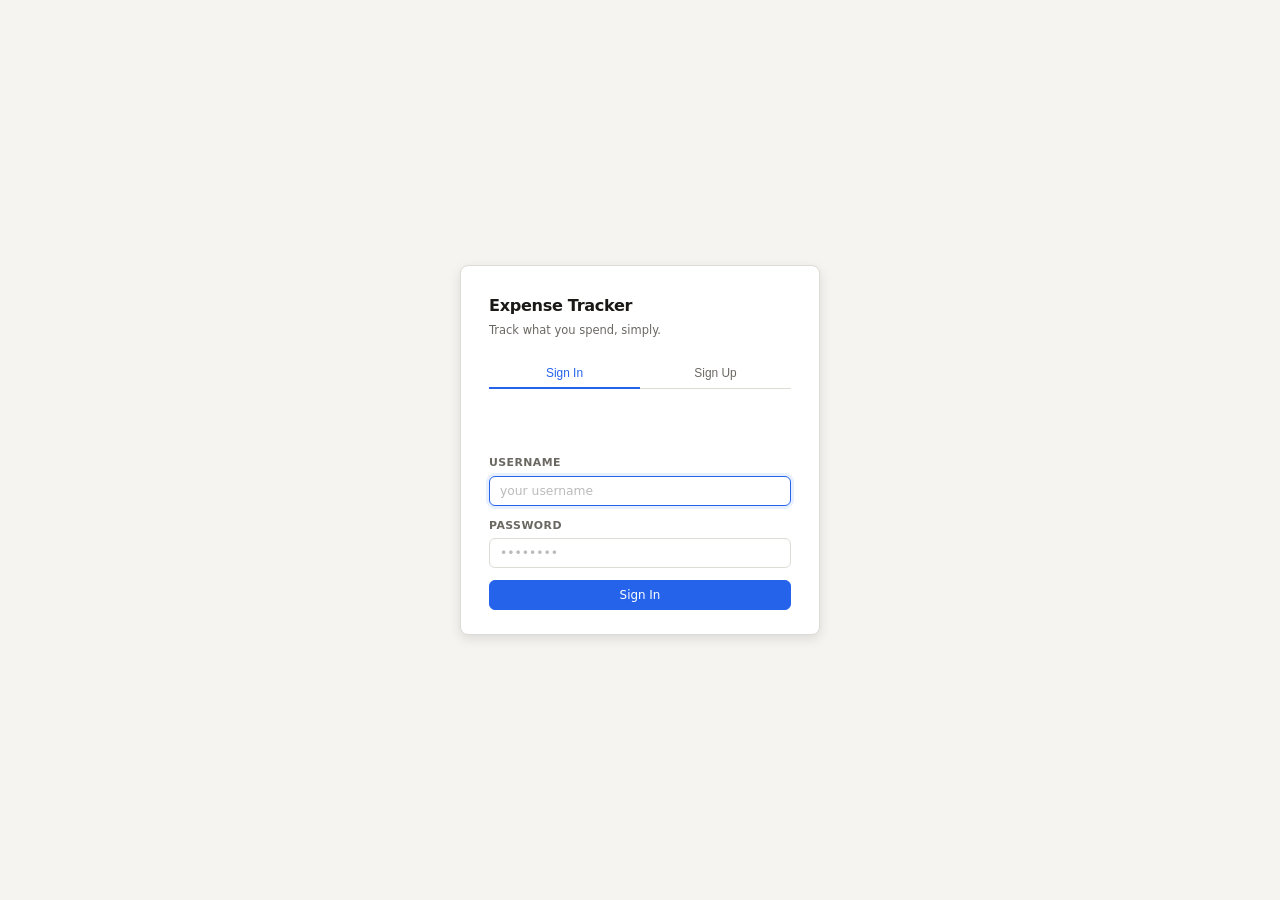
==== internal/ui/spa/static/login.html @ 538b974f "HTML/CSS/js SPA UI added" ====
<!DOCTYPE html>
<html lang="en">

<head>
    <meta charset="UTF-8">
    <meta name="viewport" content="width=device-width, initial-scale=1.0">
    <title>Expense Tracker — Sign In</title>
    <link rel="stylesheet" href="css/style.css">
</head>

<body>
    <div class="auth-wrap">
        <div class="auth-card">
            <div class="auth-title">Expense Tracker</div>
            <div class="auth-subtitle">Track what you spend, simply.</div>

            <div class="auth-tabs" role="tablist">
                <button class="auth-tab active" id="tab-login" onclick="switchTab('login')" role="tab">Sign In</button>
                <button class="auth-tab" id="tab-signup" onclick="switchTab('signup')" role="tab">Sign Up</button>
            </div>

            <div id="auth-alert" class="alert"></div>

            <!-- Login form -->
            <form id="form-login" onsubmit="doLogin(event)" novalidate>
                <div class="form-group">
                    <label class="form-label" for="login-username">Username</label>
                    <input class="form-input" type="text" id="login-username" name="username" autocomplete="username"
                        required autofocus placeholder="your username">
                </div>
                <div class="form-group">
                    <label class="form-label" for="login-password">Password</label>
                    <input class="form-input" type="password" id="login-password" name="password"
                        autocomplete="current-password" required placeholder="••••••••">
                </div>
                <div class="mt-12">
                    <button class="btn btn-primary btn-full" type="submit" id="btn-login">Sign In</button>
                </div>
            </form>

            <!-- Signup form -->
            <form id="form-signup" onsubmit="doSignup(event)" novalidate style="display:none">
                <div class="form-group">
                    <label class="form-label" for="signup-username">Username</label>
                    <input class="form-input" type="text" id="signup-username" name="username" autocomplete="username"
                        required placeholder="choose a username">
                </div>
                <div class="form-group">
                    <label class="form-label" for="signup-password">Password</label>
                    <input class="form-input" type="password" id="signup-password" name="password"
                        autocomplete="new-password" required placeholder="choose a password">
                </div>
                <div class="form-group">
                    <label class="form-label" for="signup-password2">Confirm Password</label>
                    <input class="form-input" type="password" id="signup-password2" name="password2"
                        autocomplete="new-password" required placeholder="repeat password">
                </div>
                <div class="mt-12">
                    <button class="btn btn-primary btn-full" type="submit" id="btn-signup">Create Account</button>
                </div>
            </form>
        </div>
    </div>

    <script src="js/config.js"></script>
    <script src="js/api.js"></script>
    <script>
        function switchTab(tab) {
            const isLogin = tab === 'login';
            document.getElementById('tab-login').classList.toggle('active', isLogin);
            document.getElementById('tab-signup').classList.toggle('active', !isLogin);
            document.getElementById('form-login').style.display = isLogin ? '' : 'none';
            document.getElementById('form-signup').style.display = isLogin ? 'none' : '';
            clearAlert();
            const focusId = isLogin ? 'login-username' : 'signup-username';
            setTimeout(() => document.getElementById(focusId).focus(), 0);
        }

        function showAlert(msg, type = 'error') {
            const el = document.getElementById('auth-alert');
            el.className = `alert alert-${type} is-visible`;
            el.textContent = msg;
        }

        function clearAlert() {
            const el = document.getElementById('auth-alert');
            el.className = 'alert';
            el.textContent = '';
        }

        async function doLogin(e) {
            e.preventDefault();
            const btn = document.getElementById('btn-login');
            const username = document.getElementById('login-username').value.trim();
            const password = document.getElementById('login-password').value;
            if (!username || !password) { showAlert('Please enter username and password.'); return; }

            btn.disabled = true;
            btn.textContent = 'Signing in…';
            try {
                const res = await Api.login(username, password);
                if (res && res.ok) {
                    clearAlert();
                    window.location.href = CONFIG.APP_BASE + '/';
                } else {
                    const msg = await Api.handleError(res, 'Invalid username or password.');
                    showAlert(msg);
                }
            } catch {
                showAlert('Could not reach the server. Please check your connection.');
            } finally {
                btn.disabled = false;
                btn.textContent = 'Sign In';
            }
        }

        async function doSignup(e) {
            e.preventDefault();
            const btn = document.getElementById('btn-signup');
            const username = document.getElementById('signup-username').value.trim();
            const password = document.getElementById('signup-password').value;
            const password2 = document.getElementById('signup-password2').value;

            if (!username || !password) { showAlert('Please fill in all fields.'); return; }
            if (password !== password2) { showAlert('Passwords do not match.'); return; }

            btn.disabled = true;
            btn.textContent = 'Creating account…';
            try {
                const res = await Api.signup(username, password);
                if (res && res.ok) {
                    clearAlert();
                    window.location.href = CONFIG.APP_BASE + '/';
                } else if (res && res.status === 409) {
                    showAlert('That username is already taken.');
                } else {
                    const msg = await Api.handleError(res, 'Could not create account.');
                    showAlert(msg);
                }
            } catch {
                showAlert('Could not reach the server. Please check your connection.');
            } finally {
                btn.disabled = false;
                btn.textContent = 'Create Account';
            }
        }
    </script>
</body>

</html>
---- internal/ui/spa/static/css/style.css ----
/* ── Reset & Base ── */
*,
*::before,
*::after {
    box-sizing: border-box;
    margin: 0;
    padding: 0;
}

:root {
    --nav-h: 46px;
    --color-bg: #f5f4f1;
    --color-surface: #ffffff;
    --color-border: #dddbd5;
    --color-border-strong: #b8b5ae;
    --color-text: #1a1917;
    --color-text-muted: #6b6862;
    --color-accent: #2563eb;
    --color-accent-bg: #eff6ff;
    --color-accent-hover: #1d4ed8;
    --color-danger: #dc2626;
    --color-danger-bg: #fef2f2;
    --color-success: #16a34a;
    --color-warning-bg: #fffbeb;
    --color-warning: #92400e;
    --radius-sm: 4px;
    --radius-md: 6px;
    --radius-lg: 8px;
    --shadow-sm: 0 1px 3px rgba(0, 0, 0, 0.08);
    --shadow-md: 0 4px 12px rgba(0, 0, 0, 0.10);
    font-size: 14px;
}

html,
body {
    height: 100%;
    font-family: 'Segoe UI', system-ui, -apple-system, sans-serif;
    background: var(--color-bg);
    color: var(--color-text);
    line-height: 1.5;
    -webkit-font-smoothing: antialiased;
}

/* ── Typography ── */
h1 {
    font-size: 1.25rem;
    font-weight: 600;
}

h2 {
    font-size: 1.05rem;
    font-weight: 600;
}

h3 {
    font-size: 0.9rem;
    font-weight: 600;
}

a {
    color: var(--color-accent);
    text-decoration: none;
}

a:hover {
    text-decoration: underline;
}

/* ── Nav ── */
#main-nav {
    position: fixed;
    top: 0;
    left: 0;
    right: 0;
    height: var(--nav-h);
    background: var(--nav-bg, #1d4ed8);
    border-bottom: none;
    display: flex;
    align-items: center;
    justify-content: space-between;
    padding: 0 16px;
    z-index: 100;
    box-shadow: 0 2px 8px rgba(0, 0, 0, 0.18);
}

.nav-left,
.nav-right {
    display: flex;
    align-items: center;
    gap: 4px;
}

.nav-brand {
    font-weight: 800;
    font-size: 1.05rem;
    color: #ffffff;
    letter-spacing: -0.02em;
    text-decoration: none;
    margin-right: 8px;
}

.nav-brand:hover {
    text-decoration: none;
    color: rgba(255, 255, 255, 0.85);
}

.nav-link {
    padding: 5px 10px;
    border-radius: var(--radius-md);
    color: rgba(255, 255, 255, 0.7);
    font-size: 0.85rem;
    font-weight: 500;
    text-decoration: none;
    transition: background 0.15s, color 0.15s;
}

.nav-link:hover {
    background: rgba(255, 255, 255, 0.12);
    color: #ffffff;
    text-decoration: none;
}

.nav-link.active {
    color: #ffffff;
    background: rgba(255, 255, 255, 0.18);
}

/* ── User Chip ── */
.user-chip-wrap {
    position: relative;
    margin-left: 4px;
}

.user-chip {
    display: flex;
    align-items: center;
    gap: 6px;
    padding: 4px 8px 4px 4px;
    border: 1px solid rgba(255, 255, 255, 0.3);
    border-radius: 20px;
    background: rgba(255, 255, 255, 0.12);
    cursor: pointer;
    font-size: 0.82rem;
    font-weight: 500;
    color: #ffffff;
    transition: border-color 0.15s, background 0.15s;
}

.user-chip:hover {
    border-color: rgba(255, 255, 255, 0.5);
    background: rgba(255, 255, 255, 0.2);
}

.user-avatar {
    width: 24px;
    height: 24px;
    border-radius: 50%;
    background: rgba(255, 255, 255, 0.25);
    color: #ffffff;
    display: flex;
    align-items: center;
    justify-content: center;
    font-size: 0.7rem;
    font-weight: 700;
    flex-shrink: 0;
}

.chevron {
    font-size: 0.75rem;
    color: rgba(255, 255, 255, 0.6);
}

.user-dropdown {
    position: absolute;
    top: calc(100% + 6px);
    right: 0;
    min-width: 160px;
    background: var(--color-surface);
    border: 1px solid var(--color-border);
    border-radius: var(--radius-lg);
    box-shadow: var(--shadow-md);
    overflow: hidden;
    z-index: 200;
}

.user-dropdown[hidden] {
    display: none;
}

.dropdown-item {
    display: block;
    padding: 8px 14px;
    font-size: 0.85rem;
    color: var(--color-text);
    text-decoration: none;
    transition: background 0.1s;
}

.dropdown-item:hover {
    background: var(--color-bg);
    text-decoration: none;
}

.dropdown-item--danger {
    color: var(--color-danger);
}

.dropdown-item--danger:hover {
    background: var(--color-danger-bg);
}

.dropdown-divider {
    height: 1px;
    background: var(--color-border);
    margin: 2px 0;
}

/* ── Page Shell ── */
#page-content {
    margin-top: var(--nav-h);
    padding: 16px;
    min-height: calc(100vh - var(--nav-h));
}

/* ── Auth Page ── */
.auth-wrap {
    min-height: 100vh;
    display: flex;
    align-items: center;
    justify-content: center;
    padding: 16px;
}

.auth-card {
    background: var(--color-surface);
    border: 1px solid var(--color-border);
    border-radius: var(--radius-lg);
    box-shadow: var(--shadow-md);
    width: 100%;
    max-width: 360px;
    padding: 28px 28px 24px;
}

.auth-title {
    font-size: 1.15rem;
    font-weight: 700;
    margin-bottom: 4px;
    letter-spacing: -0.02em;
}

.auth-subtitle {
    font-size: 0.82rem;
    color: var(--color-text-muted);
    margin-bottom: 20px;
}

.auth-tabs {
    display: flex;
    border-bottom: 1px solid var(--color-border);
    margin-bottom: 20px;
    gap: 0;
}

.auth-tab {
    flex: 1;
    padding: 7px 0;
    text-align: center;
    font-size: 0.85rem;
    font-weight: 500;
    color: var(--color-text-muted);
    cursor: pointer;
    border-bottom: 2px solid transparent;
    margin-bottom: -1px;
    transition: color 0.15s, border-color 0.15s;
    background: none;
    border-top: none;
    border-left: none;
    border-right: none;
}

.auth-tab.active {
    color: var(--color-accent);
    border-bottom-color: var(--color-accent);
}

/* ── Forms ── */
.form-group {
    margin-bottom: 12px;
}

.form-label {
    display: block;
    font-size: 0.78rem;
    font-weight: 600;
    color: var(--color-text-muted);
    text-transform: uppercase;
    letter-spacing: 0.04em;
    margin-bottom: 4px;
}

.form-input {
    width: 100%;
    padding: 7px 10px;
    border: 1px solid var(--color-border);
    border-radius: var(--radius-md);
    font-size: 0.88rem;
    color: var(--color-text);
    background: var(--color-surface);
    transition: border-color 0.15s, box-shadow 0.15s;
    outline: none;
    font-family: inherit;
}

.form-input:focus {
    border-color: var(--color-accent);
    box-shadow: 0 0 0 3px rgba(37, 99, 235, 0.1);
}

.form-input::placeholder {
    color: #bbb;
}

/* ── Buttons ── */
.btn {
    display: inline-flex;
    align-items: center;
    justify-content: center;
    gap: 5px;
    padding: 7px 14px;
    border-radius: var(--radius-md);
    font-size: 0.85rem;
    font-weight: 500;
    cursor: pointer;
    border: 1px solid transparent;
    transition: background 0.15s, border-color 0.15s, opacity 0.15s;
    font-family: inherit;
    text-decoration: none;
    white-space: nowrap;
}

.btn:disabled {
    opacity: 0.5;
    cursor: not-allowed;
}

.btn-primary {
    background: var(--color-accent);
    color: #fff;
    border-color: var(--color-accent);
}

.btn-primary:hover:not(:disabled) {
    background: var(--color-accent-hover);
    border-color: var(--color-accent-hover);
}

.btn-secondary {
    background: var(--color-surface);
    color: var(--color-text);
    border-color: var(--color-border);
}

.btn-secondary:hover:not(:disabled) {
    background: var(--color-bg);
    border-color: var(--color-border-strong);
}

.btn-danger {
    background: var(--color-surface);
    color: var(--color-danger);
    border-color: var(--color-border);
}

.btn-danger:hover:not(:disabled) {
    background: var(--color-danger-bg);
    border-color: var(--color-danger);
}

.btn-ghost {
    background: transparent;
    color: var(--color-text-muted);
    border-color: transparent;
    padding: 4px 8px;
}

.btn-ghost:hover:not(:disabled) {
    background: var(--color-bg);
    color: var(--color-text);
}

.btn-sm {
    padding: 4px 10px;
    font-size: 0.78rem;
}

.btn-full {
    width: 100%;
}

.btn-icon {
    padding: 5px 7px;
}

/* ── Alert ── */
.alert {
    padding: 8px 12px;
    border-radius: var(--radius-md);
    font-size: 0.82rem;
    margin-bottom: 12px;
    border: 1px solid transparent;
    min-height: 34px;
    visibility: hidden;
}

.alert.is-visible {
    visibility: visible;
}

.alert-error {
    background: var(--color-danger-bg);
    color: var(--color-danger);
    border-color: #fca5a5;
}

.alert-success {
    background: #f0fdf4;
    color: var(--color-success);
    border-color: #86efac;
}

.alert-warning {
    background: var(--color-warning-bg);
    color: var(--color-warning);
    border-color: #fcd34d;
}

/* ── Page Header ── */
.page-header {
    display: flex;
    align-items: center;
    justify-content: space-between;
    margin-bottom: 12px;
}

.page-title {
    font-size: 1rem;
    font-weight: 600;
}

/* ── Toolbar ── */
.toolbar {
    display: flex;
    align-items: center;
    gap: 8px;
    flex-wrap: wrap;
    background: var(--color-surface);
    border: 1px solid var(--color-border);
    border-radius: var(--radius-md);
    padding: 8px 10px;
    margin-bottom: 10px;
}

.toolbar-label {
    font-size: 0.75rem;
    font-weight: 600;
    color: var(--color-text-muted);
    text-transform: uppercase;
    letter-spacing: 0.04em;
    margin-right: 2px;
}

.toolbar-sep {
    width: 1px;
    height: 20px;
    background: var(--color-border);
    flex-shrink: 0;
}

.toolbar .form-input {
    width: auto;
    padding: 4px 8px;
    font-size: 0.82rem;
}

.toolbar-date {
    width: 130px;
}

.toolbar select.form-input {
    width: auto;
    min-width: 120px;
}

/* ── Table ── */
.table-wrap {
    background: var(--color-surface);
    border: 1px solid var(--color-border);
    border-radius: var(--radius-lg);
    overflow: hidden;
}

.data-table {
    width: 100%;
    border-collapse: collapse;
    font-size: 0.84rem;
}

.data-table thead th {
    background: var(--color-bg);
    padding: 7px 10px;
    text-align: left;
    font-size: 0.75rem;
    font-weight: 600;
    color: var(--color-text-muted);
    text-transform: uppercase;
    letter-spacing: 0.04em;
    border-bottom: 1px solid var(--color-border);
    white-space: nowrap;
    cursor: pointer;
    user-select: none;
}

.data-table thead th:hover {
    color: var(--color-text);
}

.data-table thead th.sort-asc::after {
    content: ' ↑';
    color: var(--color-accent);
}

.data-table thead th.sort-desc::after {
    content: ' ↓';
    color: var(--color-accent);
}

.data-table tbody tr {
    border-bottom: 1px solid var(--color-border);
    transition: background 0.1s;
}

.data-table tbody tr:last-child {
    border-bottom: none;
}

.data-table tbody tr:hover {
    background: var(--color-bg);
}

.data-table td {
    padding: 7px 10px;
    vertical-align: middle;
}

.data-table .col-actions {
    width: 72px;
    text-align: right;
    white-space: nowrap;
}

.data-table .col-amount {
    text-align: right;
    font-variant-numeric: tabular-nums;
    font-weight: 500;
}

.data-table .col-date {
    white-space: nowrap;
    color: var(--color-text-muted);
}

.table-empty {
    text-align: center;
    padding: 28px;
    color: var(--color-text-muted);
    font-size: 0.85rem;
}

/* ── Modal ── */
.modal-backdrop {
    position: fixed;
    inset: 0;
    background: rgba(0, 0, 0, 0.35);
    display: flex;
    align-items: center;
    justify-content: center;
    z-index: 500;
    padding: 16px;
}

.modal {
    background: var(--color-surface);
    border: 1px solid var(--color-border);
    border-radius: var(--radius-lg);
    box-shadow: var(--shadow-md);
    width: 100%;
    max-width: 420px;
    max-height: calc(100vh - 80px);
    overflow-y: auto;
}

.modal-header {
    display: flex;
    align-items: center;
    justify-content: space-between;
    padding: 14px 16px 10px;
    border-bottom: 1px solid var(--color-border);
}

.modal-title {
    font-size: 0.95rem;
    font-weight: 600;
}

.modal-body {
    padding: 14px 16px;
}

.modal-footer {
    display: flex;
    justify-content: flex-end;
    gap: 8px;
    padding: 10px 16px 14px;
    border-top: 1px solid var(--color-border);
}

.modal-close {
    background: none;
    border: none;
    cursor: pointer;
    color: var(--color-text-muted);
    font-size: 1.1rem;
    line-height: 1;
    padding: 2px 4px;
    border-radius: var(--radius-sm);
}

.modal-close:hover {
    background: var(--color-bg);
    color: var(--color-text);
}

/* ── Category autocomplete ── */
.cat-wrap {
    position: relative;
}

.cat-dropdown {
    position: absolute;
    top: 100%;
    left: 0;
    right: 0;
    background: var(--color-surface);
    border: 1px solid var(--color-border);
    border-top: none;
    border-radius: 0 0 var(--radius-md) var(--radius-md);
    box-shadow: var(--shadow-md);
    z-index: 300;
    max-height: 180px;
    overflow-y: auto;
    font-size: 0.84rem;
}

.cat-option {
    padding: 6px 10px;
    cursor: pointer;
    transition: background 0.1s;
}

.cat-option:hover,
.cat-option.highlighted {
    background: var(--color-accent-bg);
    color: var(--color-accent);
}

.cat-option--empty {
    color: var(--color-text-muted);
    cursor: default;
}

/* ── Card (profile / generic) ── */
.card {
    background: var(--color-surface);
    border: 1px solid var(--color-border);
    border-radius: var(--radius-lg);
    padding: 16px;
}

.card+.card {
    margin-top: 12px;
}

/* ── Badge ── */
.badge {
    display: inline-block;
    padding: 2px 7px;
    border-radius: 10px;
    font-size: 0.72rem;
    font-weight: 600;
    background: var(--color-bg);
    color: var(--color-text-muted);
    border: 1px solid var(--color-border);
}

.badge-system {
    background: #f0fdf4;
    color: var(--color-success);
    border-color: #86efac;
}

/* ── Loading / Spinner ── */
.spinner {
    display: inline-block;
    width: 16px;
    height: 16px;
    border: 2px solid var(--color-border);
    border-top-color: var(--color-accent);
    border-radius: 50%;
    animation: spin 0.6s linear infinite;
    vertical-align: middle;
}

@keyframes spin {
    to {
        transform: rotate(360deg);
    }
}

.loading-row td {
    text-align: center;
    padding: 24px;
    color: var(--color-text-muted);
}

/* ── Utilities ── */
.text-muted {
    color: var(--color-text-muted);
}

.text-danger {
    color: var(--color-danger);
}

.text-right {
    text-align: right;
}

.flex {
    display: flex;
}

.flex-center {
    display: flex;
    align-items: center;
}

.gap-8 {
    gap: 8px;
}

.mt-8 {
    margin-top: 8px;
}

.mt-12 {
    margin-top: 12px;
}

.mb-0 {
    margin-bottom: 0;
}

.w-full {
    width: 100%;
}

/* ── Confirm dialog ── */
.confirm-msg {
    font-size: 0.88rem;
    color: var(--color-text);
    line-height: 1.5;
}
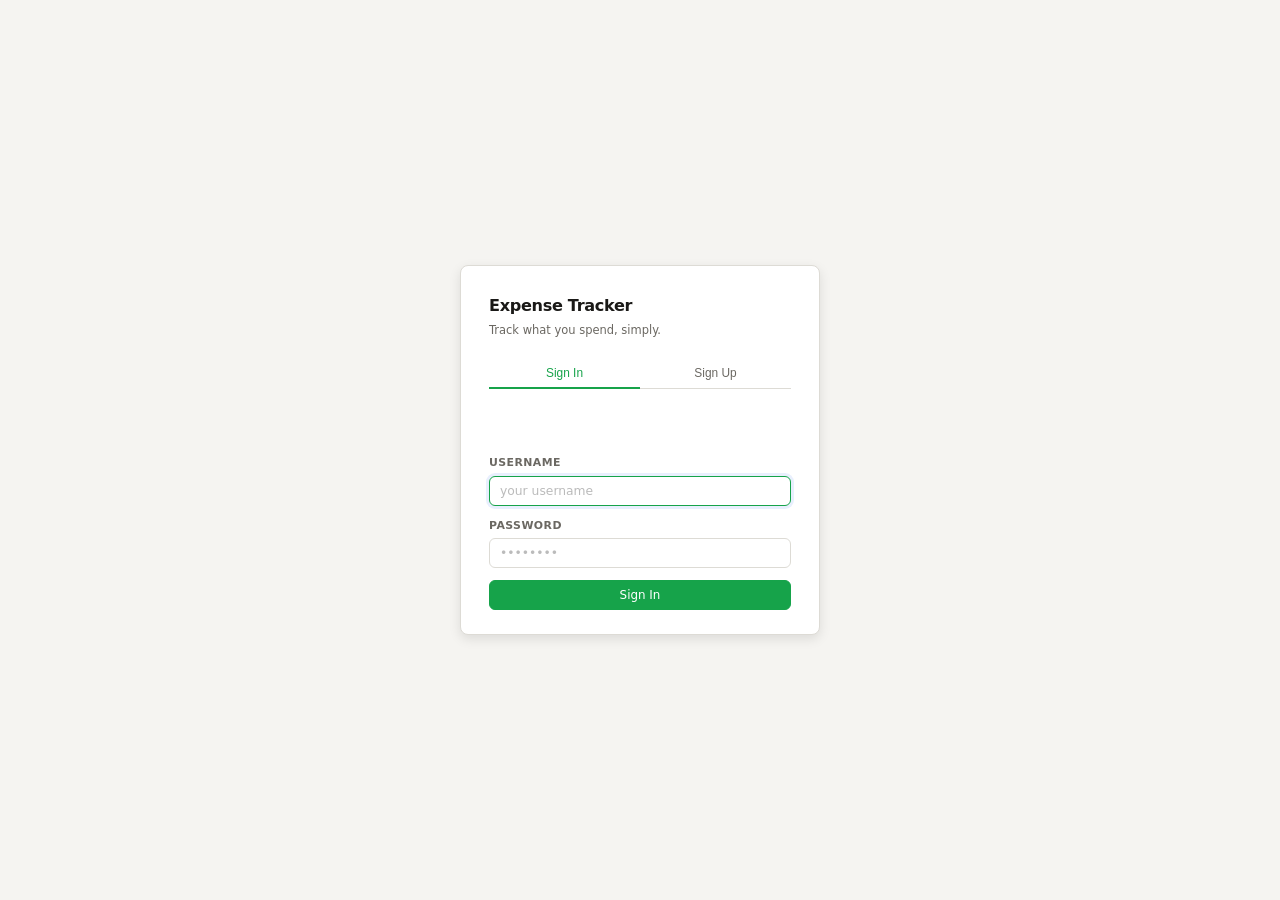
==== commit 25df279f: "UI updated for Categories" ====
--- a/internal/ui/spa/static/login.html
+++ b/internal/ui/spa/static/login.html
@@ -65,6 +65,11 @@
     <script src="js/config.js"></script>
     <script src="js/api.js"></script>
     <script>
+        // Apply theme color from config
+        if (CONFIG.NAV_BG) {
+            document.documentElement.style.setProperty('--color-brand', CONFIG.NAV_BG);
+        }
+
         function switchTab(tab) {
             const isLogin = tab === 'login';
             document.getElementById('tab-login').classList.toggle('active', isLogin);
@@ -129,8 +134,14 @@
             try {
                 const res = await Api.signup(username, password);
                 if (res && res.ok) {
-                    clearAlert();
-                    window.location.href = CONFIG.APP_BASE + '/';
+                    // Clear the signup form
+                    document.getElementById('signup-username').value = '';
+                    document.getElementById('signup-password').value = '';
+                    document.getElementById('signup-password2').value = '';
+                    
+                    // Switch to login tab and show success message
+                    switchTab('login');
+                    showAlert('Account created! You can now sign in with your new credentials.', 'success');
                 } else if (res && res.status === 409) {
                     showAlert('That username is already taken.');
                 } else {
--- a/internal/ui/spa/static/css/style.css
+++ b/internal/ui/spa/static/css/style.css
@@ -15,9 +15,10 @@
     --color-border-strong: #b8b5ae;
     --color-text: #1a1917;
     --color-text-muted: #6b6862;
-    --color-accent: #2563eb;
-    --color-accent-bg: #eff6ff;
-    --color-accent-hover: #1d4ed8;
+    --color-brand: #1d4ed8; /* Default, overridden by nav.js from CONFIG.NAV_BG */
+    --color-accent: var(--color-brand);
+    --color-accent-bg: color-mix(in srgb, var(--color-brand), white 92%);
+    --color-accent-hover: color-mix(in srgb, var(--color-brand), black 15%);
     --color-danger: #dc2626;
     --color-danger-bg: #fef2f2;
     --color-success: #16a34a;
@@ -39,6 +40,7 @@
     color: var(--color-text);
     line-height: 1.5;
     -webkit-font-smoothing: antialiased;
+    overflow: hidden;
 }
 
 /* ── Typography ── */
@@ -219,7 +221,8 @@
 #page-content {
     margin-top: var(--nav-h);
     padding: 16px;
-    min-height: calc(100vh - var(--nav-h));
+    height: calc(100vh - var(--nav-h));
+    overflow: hidden;
 }
 
 /* ── Auth Page ── */
@@ -491,12 +494,20 @@
     min-width: 120px;
 }
 
+.dashboard-layout {
+    display: flex;
+    flex-direction: column;
+    height: 100%;
+    gap: 16px;
+}
+
 /* ── Table ── */
 .table-wrap {
     background: var(--color-surface);
     border: 1px solid var(--color-border);
     border-radius: var(--radius-lg);
-    overflow: hidden;
+    overflow-y: auto;
+    flex: 1;
 }
 
 .data-table {
@@ -518,6 +529,9 @@
     white-space: nowrap;
     cursor: pointer;
     user-select: none;
+    position: sticky;
+    top: 0;
+    z-index: 10;
 }
 
 .data-table thead th:hover {
@@ -539,9 +553,6 @@
     transition: background 0.1s;
 }
 
-.data-table tbody tr:last-child {
-    border-bottom: none;
-}
 
 .data-table tbody tr:hover {
     background: var(--color-bg);
@@ -643,6 +654,15 @@
 /* ── Category autocomplete ── */
 .cat-wrap {
     position: relative;
+}
+
+.cat-wrap.is-selected .form-input {
+    border-color: var(--color-brand);
+    padding-right: 30px;
+    background-image: url("data:image/svg+xml,%3Csvg xmlns='http://www.w3.org/2000/svg' viewBox='0 0 20 20' fill='%2316a34a'%3E%3Cpath fill-rule='evenodd' d='M16.707 5.293a1 1 0 010 1.414l-8 8a1 1 0 01-1.414 0l-4-4a1 1 0 011.414-1.414L8 12.586l7.293-7.293a1 1 0 011.414 0z' clip-rule='evenodd' /%3E%3C/svg%3E");
+    background-repeat: no-repeat;
+    background-position: right 8px center;
+    background-size: 18px;
 }
 
 .cat-dropdown {
@@ -679,15 +699,54 @@
 }
 
 /* ── Card (profile / generic) ── */
+.card-container {
+    display: flex;
+    flex-direction: column;
+    gap: 24px;
+    max-width: 900px;
+}
+
+.profile-grid {
+    display: grid;
+    grid-template-columns: repeat(auto-fit, minmax(380px, 1fr));
+    gap: 24px;
+}
+
 .card {
     background: var(--color-surface);
     border: 1px solid var(--color-border);
     border-radius: var(--radius-lg);
-    padding: 16px;
-}
-
-.card+.card {
-    margin-top: 12px;
+    padding: 24px;
+    box-shadow: var(--shadow-sm);
+}
+
+.card-danger {
+    border: 1px solid #fee2e2;
+}
+
+.card-danger .card-title {
+    color: #991b1b;
+}
+
+/* ── Pagination ── */
+.pagination {
+    display: flex;
+    align-items: center;
+    justify-content: space-between;
+    padding: 12px 16px;
+    background: var(--color-surface);
+    border: 1px solid var(--color-border);
+    border-radius: var(--radius-lg);
+    font-size: 0.85rem;
+}
+
+.pagination-info {
+    color: var(--color-text-muted);
+}
+
+.pagination-controls {
+    display: flex;
+    gap: 8px;
 }
 
 /* ── Badge ── */
